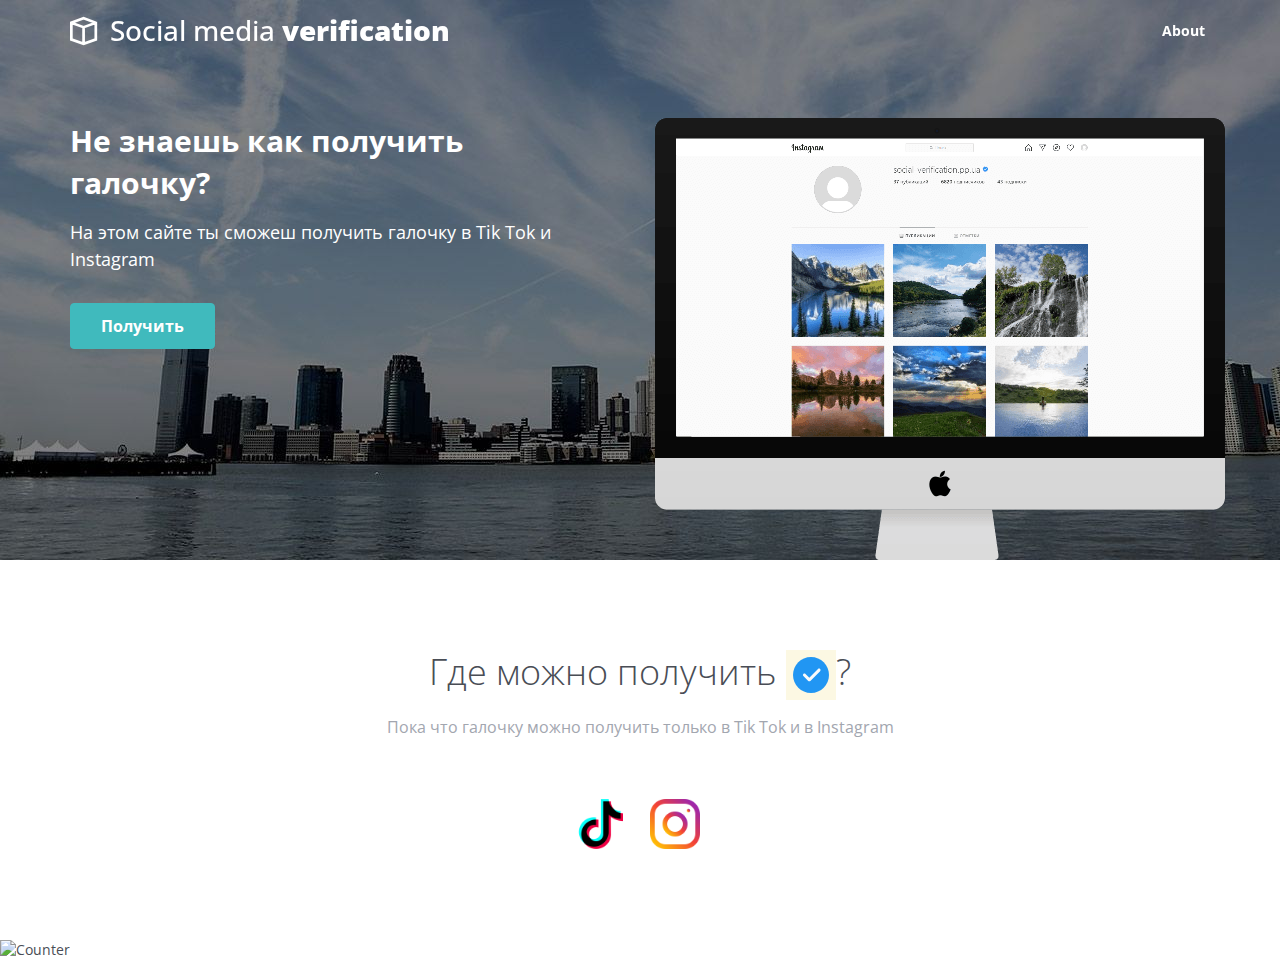
==== index.html @ 89360a0d "Update" ====
<!DOCTYPE html>
<!--[if IE 8]> <html lang="en" class="ie8"> <![endif]-->  
<!--[if IE 9]> <html lang="en" class="ie9"> <![endif]-->  
<!--[if !IE]><!--> <html lang="en"> <!--<![endif]-->  
<head>
    <title>Social Verification</title>
    <!-- Meta -->
    <meta charset="utf-8">
    <meta http-equiv="X-UA-Compatible" content="IE=edge">
    <meta name="viewport" content="width=device-width, initial-scale=1.0">
    <meta name="CatCut43a4e07da2" content="C96A22118295CB323A7223773BB30763Y8182" />
    <meta name="description" content="Получить галочку в соц.сетях">  
    <link rel="shortcut icon" href="assets/images/correct.ico">  
    <link href='http://fonts.googleapis.com/css?family=Open+Sans:300italic,400italic,600italic,700italic,800italic,400,300,600,700,800' rel='stylesheet' type='text/css'>
    <!-- Global CSS -->
    <link rel="stylesheet" href="assets/plugins/bootstrap/css/bootstrap.min.css">   
    <!-- Plugins CSS -->
    <link rel="stylesheet" href="assets/plugins/font-awesome/css/font-awesome.css">
    <!-- Theme CSS -->  
    <link id="theme-style" rel="stylesheet" href="assets/css/styles.css">
</head> 

<body>
    <!-- ******HEADER****** --> 
    <header id="header" class="header">  
        <div class="container">       
            <h1 class="logo">
                <a class="scrollto" href="#hero">
                    <span class="logo-icon-wrapper"><img class="logo-icon" src="assets/images/logo-icon.svg" alt="icon"></span>
                    <span class="text">Social media</span> <span class="highlight">verification</span></a>
            </h1><!--//logo-->
            <nav class="main-nav navbar-right" role="navigation">
                <div class="navbar-header">
                    <button class="navbar-toggle" type="button" data-toggle="collapse" data-target="#navbar-collapse">
                        <span class="sr-only">Toggle navigation</span>
                        <span class="icon-bar"></span>
                        <span class="icon-bar"></span>
                        <span class="icon-bar"></span>
                    </button><!--//nav-toggle-->
                </div><!--//navbar-header-->
                <div id="navbar-collapse" class="navbar-collapse collapse">
                    <ul class="nav navbar-nav">
                        <li class="active nav-item"><a class="scrollto" href="#about">About</a></li>

                        <!-- <li class="nav-item"><a class="scrollto" href="#contact">Contact</a></li> -->
                    </ul><!--//nav-->
                </div><!--//navabr-collapse-->
            </nav><!--//main-nav-->                     
        </div><!--//container-->
    </header><!--//header-->
    
    <div id="hero" class="hero-section">
        
        <div id="hero-carousel" class="hero-carousel carousel carousel-fade slide" data-ride="carousel" data-interval="10000">
            
            <div class="figure-holder-wrapper">
        		<div class="container">
            		<div class="row">
                		<div class="figure-holder">
                	        <img class="figure-image img-responsive" src="assets/images/imac.png" alt="image" />
                        </div><!--//figure-holder-->
            		</div><!--//row-->
        		</div><!--//container-->
    		</div><!--//figure-holder-wrapper-->
			<!-- Wrapper for slides -->
			<div class="carousel-inner">
    			
	
				
				<div class="item item-2 active">
					<div class="item-content container">
						<div class="item-content-inner">
    				        
				            <h2 class="heading">Не знаешь как получить галочку?</h2>
				            <p class="intro">На этом сайте ты сможеш получить галочку в Tik Tok и Instagram</p>
				            <a class="btn btn-primary btn-cta" href="#about">Получить</a>
    				        
    					</div><!--//item-content-inner-->
					</div>
				</div><!--//item-->
			</div><!--//carousel-inner-->

		</div><!--//carousel-->
    </div><!--//hero-->
    
    <div id="about" class="about-section">
        <div class="container text-center">
            <h2 class="section-title">Где можно получить <img class="mark" src="assets/images/correct.svg">?</h2>
            <p class="intro">Пока что галочку можно получить только в Tik Tok и в Instagram</p>
            <ul class="technologies list-inline">
                <li><a href="tiktok-verification/" target="_blank"><img src="assets/images/tiktok.png" class="social-logo" alt="Tik Tok"></a></li>
                <li><a href="instagram-verification/" target="_blank"><img src="assets/images/instagram.png" class="social-logo" alt="Instagram"></a></li>
            </ul>
            
            
        </div><!--//container-->
    </div><!--//about-section-->
    
    
    
    
  <!--   <div id="contact" class="contact-section">
        <div class="container text-center">
            <h2 class="section-title">Contact Us</h2>
            <div class="contact-content">
                <p>Lorem ipsum dolor sit amet, consectetuer adipiscing elit. Aenean commodo ligula eget dolor. Aenean massa. Cum sociis natoque penatibus et magnis dis parturient montes, nascetur ridiculus mus. Donec quam felis.</p>
                
            </div>
            <a class="btn btn-cta btn-primary" href="https://wrapbootstrap.com/theme/admin-appkit-admin-theme-angularjs-WB051SCJ1?ref=3wm">Get in Touch</a>
            
        </div>
    </div>
    
 -->
     
    <!-- Javascript -->          
    <script type="text/javascript" src="assets/plugins/jquery-1.12.3.min.js"></script>
    <script type="text/javascript" src="assets/plugins/bootstrap/js/bootstrap.min.js"></script>
    <script type="text/javascript" src="assets/plugins/jquery-scrollTo/jquery.scrollTo.min.js"></script>     
    <script type="text/javascript" src="assets/js/main.js"></script> 

<!-- Global site tag (gtag.js) - Google Analytics -->
<script async src="https://www.googletagmanager.com/gtag/js?id=UA-127809453-5"></script>
<script>
  window.dataLayer = window.dataLayer || [];
  function gtag(){dataLayer.push(arguments);}
  gtag('js', new Date());

  gtag('config', 'UA-127809453-5');
</script>
<img src="https://iplogger.org/16LDd7" align="center" alt="Counter">
</body>
</html>
---- assets/css/styles.css ----
/*   
 * Template Name: Appkit Landing - Responsive Website Template for Developers
 * Version: 1.0
 * Author: Xiaoying Riley
 * Website: http://themes.3rdwavemedia.com/
 * Twitter: @3rdwave_themes
* License: Creative Commons Attribution 3.0 License
*/
/* Theme default */
body {
  font-family: 'Open Sans', arial, sans-serif;
  color: #494d55;
  font-size: 14px;
  -webkit-font-smoothing: antialiased;
  -moz-osx-font-smoothing: grayscale;
}
p {
  margin-bottom: 15px;
  line-height: 1.5;
}
a {
  color: #3aa7aa;
  -webkit-transition: all 0.4s ease-in-out;
  -moz-transition: all 0.4s ease-in-out;
  -ms-transition: all 0.4s ease-in-out;
  -o-transition: all 0.4s ease-in-out;
}
a:hover {
  text-decoration: underline;
  color: #339597;
}
a:active {
  text-decoration: none;
}
a:focus {
  text-decoration: none;
}
.btn,
a.btn {
  -webkit-transition: all 0.4s ease-in-out;
  -moz-transition: all 0.4s ease-in-out;
  -ms-transition: all 0.4s ease-in-out;
  -o-transition: all 0.4s ease-in-out;
  font-weight: 600;
  font-size: 14px;
  line-height: 1.5;
}
.btn .fa,
a.btn .fa {
  margin-right: 5px;
}
.btn-cta,
a.btn-cta {
  font-weight: bold;
  font-size: 16px;
  padding: 10px 30px;
}
.btn-primary {
  background: #40babd;
  border: 1px solid #40babd;
  color: #fff;
}
.btn-primary:hover,
.btn-primary:focus,
.btn-primary:active,
.btn-primary.active,
.btn-primary.hover {
  background: #3aa7aa;
  color: #fff;
  border: 1px solid #3aa7aa;
}
.carousel-fade .carousel-inner .item {
  transition-property: opacity;
}
.carousel-fade .carousel-inner .item,
.carousel-fade .carousel-inner .active.left,
.carousel-fade .carousel-inner .active.right {
  opacity: 0;
}
.carousel-fade .carousel-inner .active,
.carousel-fade .carousel-inner .next.left,
.carousel-fade .carousel-inner .prev.right {
  opacity: 1;
}
.carousel-fade .carousel-inner .next,
.carousel-fade .carousel-inner .prev,
.carousel-fade .carousel-inner .active.left,
.carousel-fade .carousel-inner .active.right {
  left: 0;
  transform: translate3d(0, 0, 0);
}
.carousel-fade .carousel-control {
  z-index: 2;
}
.carousel-indicators {
  bottom: 30px;
  margin-bottom: 0;
}
.carousel-indicators li {
  background-color: rgba(255, 255, 255, 0.4);
  border: none;
  width: 11px;
  height: 11px;
  margin: 0;
  margin-right: 5px;
}
.carousel-indicators li.active {
  background-color: #40babd;
  width: 11px;
  height: 11px;
  margin: 0;
  margin-right: 5px;
}
/* ======= Header ======= */
.header {
  position: fixed;
  width: 100%;
  z-index: 30;
  height: 60px;
  -webkit-transition: none;
  -moz-transition: none;
  -ms-transition: none;
  -o-transition: none;
}
.header.header-scrolled {
  background: #fff;
  -webkit-box-shadow: 0 0 4px rgba(0, 0, 0, 0.5);
  -moz-box-shadow: 0 0 4px rgba(0, 0, 0, 0.5);
  box-shadow: 0 0 4px rgba(0, 0, 0, 0.5);
}
.header.header-scrolled a {
  color: #494d55;
}
.header.header-scrolled .logo {
  color: #40babd;
  padding-top: 12px;
}
.header.header-scrolled .logo .logo-icon-wrapper {
  background: #40babd;
  width: 40px;
  height: 40px;
  -webkit-border-radius: 50%;
  -moz-border-radius: 50%;
  -ms-border-radius: 50%;
  -o-border-radius: 50%;
  border-radius: 50%;
  -moz-background-clip: padding;
  -webkit-background-clip: padding-box;
  background-clip: padding-box;
  text-align: center;
}
.header.header-scrolled .logo .logo-icon {
  width: 20px;
  height: 20px;
  margin-right: 0;
}
.header.header-scrolled .main-nav .nav .nav-item a {
  color: #a2a6af;
}
.header.header-scrolled .main-nav .nav .nav-item.active a {
  color: #494d55;
  border-bottom: 4px solid #40babd;
}
.header a {
  color: #fff;
  -webkit-transition: none;
  -moz-transition: none;
  -ms-transition: none;
  -o-transition: none;
}
.header a:hover {
  text-decoration: none;
}
.header .logo {
  margin: 0;
  display: inline-block;
  float: left;
  font-size: 28px;
  padding-top: 15px;
}
.header .logo .logo-icon-wrapper {
  margin-right: 3px;
  position: relative;
  display: inline-block;
  top: -3px;
}
.header .logo .logo-icon {
  width: 30px;
  height: 30px;
}
.header .logo .highlight {
  font-weight: 800;
}
.main-nav {
  margin-top: 6px;
}
.main-nav .navbar-toggle {
  margin-right: 0;
  margin-top: 0;
  background: none;
  position: absolute;
  right: 10px;
  top: 10px;
  background: #26282c;
}
.main-nav .navbar-toggle:focus {
  outline: none;
}
.main-nav .navbar-toggle .icon-bar {
  background-color: #fff;
  height: 3px;
}
.main-nav .navbar-toggle:hover .icon-bar {
  background-color: #fff;
}
.main-nav .nav .nav-item {
  font-weight: normal;
  font-size: 14px;
  margin-right: 25px;
}
.main-nav .nav .nav-item.active a {
  background: none;
  color: #fff;
}
.main-nav .nav .nav-item a {
  color: rgba(255, 255, 255, 0.65);
  font-weight: 700;
}
.main-nav .nav .nav-item a:hover {
  color: #fff;
  background: none;
}
.main-nav .nav .nav-item a:focus {
  outline: none;
  background: none;
}
.main-nav .nav .nav-item a:active {
  outline: none;
  background: none;
}
.main-nav .nav .nav-item:last-child {
  margin-right: 0;
}
.main-nav .nav.active {
  position: relative;
}
.nav > li > a {
  padding-left: 5px;
  padding-right: 5px;
}
/* ====== Footer ====== */
.footer {
  background: #26282c;
  color: rgba(255, 255, 255, 0.6);
  padding: 15px 0;
}
.footer a {
  color: #40babd;
}
.footer .fa-heart {
  color: #EA5395;
}
/* ======= Hero Section ======= */
.hero-section {
  min-height: 560px;
  background: #494d55;
  position: relative;
}
.hero-section .figure-holder-wrapper {
  position: absolute;
  left: 0;
  bottom: 0;
  width: 100%;
  overflow: hidden;
}
.hero-section .figure-holder {
  position: relative;
  height: 560px;
}
.hero-section .figure-holder .figure-image {
  position: absolute;
  bottom: 0;
  right: 0;
  z-index: 10;
}
.hero-carousel {
  height: 560px;
  color: #fff;
}
.hero-carousel .carousel-inner .item {
  height: 560px;
  background-position: center center;
}
.hero-carousel .carousel-inner .item-1 {
  background-image: url('../images/hero-1.jpg');
  -webkit-background-size: cover;
  -moz-background-size: cover;
  -o-background-size: cover;
  background-size: cover;
}
.hero-carousel .carousel-inner .item-2 {
  background-image: url('../images/hero-2.jpg');
  -webkit-background-size: cover;
  -moz-background-size: cover;
  -o-background-size: cover;
  background-size: cover;
}
.hero-carousel .carousel-inner .item-3 {
  background-image: url('../images/hero-3.jpg');
  -webkit-background-size: cover;
  -moz-background-size: cover;
  -o-background-size: cover;
  background-size: cover;
}
.hero-carousel .carousel-inner .heading {
  font-size: 30px;
  line-height: 1.4;
  font-weight: bold;
  margin-top: 0;
  margin-bottom: 15px;
}
.hero-carousel .carousel-inner .intro {
  font-size: 18px;
}
.hero-carousel .carousel-inner .intro + .btn {
  margin-top: 15px;
}
/* ======= About Section ======= */
.about-section {
  padding-top: 90px;
}
.about-section .section-title {
  margin: 0;
  margin-bottom: 15px;
  font-size: 36px;
  font-weight: 300;
}
.about-section .intro {
  color: #a2a6af;
  font-size: 16px;
  max-width: 760px;
  margin: 0 auto;
  margin-bottom: 60px;
}
.about-section .items-wrapper {
  margin-bottom: 60px;
}
.about-section .items-wrapper .figure-holder {
  min-height: 170px;
  margin-bottom: 15px;
  vertical-align: bottom;
}
.about-section .items-wrapper .item-inner {
  padding: 30px;
}
.about-section .items-wrapper .item-title {
  color: #40babd;
  font-size: 18px;
  font-weight: bold;
  margin: 0;
  margin-bottom: 15px;
}
.about-section .items-wrapper .item-desc {
  color: #616670;
}
.technologies {
  margin-bottom: 90px;
}
.technologies li {
  margin-right: 10px;
}
.technologies li:last-child {
  margin-right: 0;
}
.testimonials {
  background: #40babd;
}
.testimonials-inner {
  padding: 60px 30px;
  position: relative;
  max-width: 800px;
}
.testimonials-inner .profile-holder {
  position: absolute;
  left: 30px;
  text-align: center;
}
.testimonials-inner .profile-image {
  display: inline-block;
  margin: 0 auto;
}
.testimonials-inner .quote {
  background: rgba(0, 0, 0, 0.2);
  color: #fff;
  margin-left: 130px;
  border-left: none;
  margin-bottom: 0;
  font-size: 14px;
  min-height: 100px;
  -webkit-border-radius: 4px;
  -moz-border-radius: 4px;
  -ms-border-radius: 4px;
  -o-border-radius: 4px;
  border-radius: 4px;
  -moz-background-clip: padding;
  -webkit-background-clip: padding-box;
  background-clip: padding-box;
  position: relative;
  padding: 15px;
}
.testimonials-inner .quote:before {
  position: absolute;
  left: -10px;
  top: 30px;
  content: "";
  width: 0;
  height: 0;
  border-top: 10px solid transparent;
  border-bottom: 10px solid transparent;
  border-right: 10px solid rgba(0, 0, 0, 0.2);
}
/* ======= Testimonials Section ======= */
.testimonials-section {
  background: #40babd url('../images/map.png') no-repeat center center;
  -webkit-background-size: cover;
  -moz-background-size: cover;
  -o-background-size: cover;
  background-size: cover;
  padding-top: 90px;
  padding-bottom: 90px;
}
.testimonials-section .section-title {
  margin: 0;
  margin-bottom: 30px;
  font-size: 36px;
  font-weight: 300;
  color: #fff;
}
.testimonials-section .item {
  position: relative;
  max-width: 800px;
  padding: 30px;
}
.testimonials-section .item:last-child {
  margin-bottom: 0;
}
.testimonials-section .item.item-reversed .profile-holder {
  left: inherit;
  right: 30px;
}
.testimonials-section .item.item-reversed .quote {
  margin-left: 0;
  margin-right: 105px;
}
.testimonials-section .item.item-reversed .quote:before {
  left: inherit;
  right: -10px;
  content: "";
  border-top: 10px solid transparent;
  border-bottom: 10px solid transparent;
  border-left: 10px solid rgba(0, 0, 0, 0.2);
  border-right: inherit;
}
.testimonials-section .item .profile-holder {
  position: absolute;
  left: 30px;
  text-align: center;
}
.testimonials-section .item .profile-image {
  display: inline-block;
  margin: 0 auto;
  width: 80px;
  height: 80px;
}
.testimonials-section .item .quote {
  background: rgba(0, 0, 0, 0.2);
  color: #fff;
  margin-left: 105px;
  border-left: none;
  margin-bottom: 0;
  font-size: 14px;
  min-height: 80px;
  -webkit-border-radius: 4px;
  -moz-border-radius: 4px;
  -ms-border-radius: 4px;
  -o-border-radius: 4px;
  border-radius: 4px;
  -moz-background-clip: padding;
  -webkit-background-clip: padding-box;
  background-clip: padding-box;
  position: relative;
  padding: 30px;
}
.testimonials-section .item .quote:before {
  position: absolute;
  left: -10px;
  top: 30px;
  content: "";
  width: 0;
  height: 0;
  border-top: 10px solid transparent;
  border-bottom: 10px solid transparent;
  border-right: 10px solid rgba(0, 0, 0, 0.2);
}
.testimonials-section .item .quote-source {
  color: rgba(0, 0, 0, 0.6);
}
/* ======= Features Section ======= */
.features-section {
  padding-top: 90px;
  padding-bottom: 90px;
}
.features-section .section-title {
  margin: 0;
  margin-bottom: 15px;
  font-size: 36px;
  font-weight: 300;
}
.features-section .intro {
  color: #a2a6af;
  font-size: 16px;
  max-width: 760px;
  margin: 0 auto;
  margin-bottom: 60px;
}
.feature-nav {
  text-align: center;
  margin-bottom: 30px;
}
.feature-nav > li {
  position: relative;
}
.feature-nav > li .fa {
  margin-right: 5px;
}
.feature-nav > li.active > a {
  color: #40babd;
  background: none;
  padding: 8px 0;
}
.feature-nav > li > a {
  background: none;
  padding: 8px 0;
  color: #616670;
}
.feature-nav > li > a:hover {
  background: none;
  color: #40babd;
}
/* ======= Pricing Section ======= */
.pricing-section {
  padding-top: 90px;
  padding-bottom: 90px;
}
.pricing-section .section-title {
  margin: 0;
  margin-bottom: 15px;
  font-size: 36px;
  font-weight: 300;
}
.pricing-section .intro {
  color: #a2a6af;
  font-size: 16px;
  max-width: 760px;
  margin: 0 auto;
  margin-bottom: 60px;
}
.pricing-wrapper {
  max-width: 900px;
  margin: 0 auto;
}
.pricing-wrapper .item {
  margin-bottom: 30px;
}
.pricing-wrapper .item-inner {
  color: #fff;
  padding: 30px;
  -webkit-border-radius: 8px;
  -moz-border-radius: 8px;
  -ms-border-radius: 8px;
  -o-border-radius: 8px;
  border-radius: 8px;
  -moz-background-clip: padding;
  -webkit-background-clip: padding-box;
  background-clip: padding-box;
  background: #40babd;
  min-height: 390px;
}
.pricing-wrapper .item-inner a {
  color: rgba(0, 0, 0, 0.4);
}
.pricing-wrapper .item-1 .item-inner {
  background: #75c181;
}
.pricing-wrapper .item-2 .item-inner {
  background: #58bbee;
}
.pricing-wrapper .item-3 .item-inner {
  background: #F8A13F;
}
.pricing-wrapper .item-heading {
  font-weight: 800;
  font-size: 18px;
  margin: 0;
  min-height: 60px;
}
.pricing-wrapper .price-figure {
  font-size: 46px;
  margin-bottom: 15px;
}
.pricing-wrapper .price-figure .currency {
  vertical-align: super;
  font-size: 26px;
  -webkit-opacity: 0.6;
  -moz-opacity: 0.6;
  opacity: 0.6;
}
.pricing-wrapper .price-figure .number {
  font-weight: 500;
}
.pricing-wrapper .price-desc {
  margin-bottom: 30px;
  min-height: 120px;
}
.pricing-wrapper a.btn {
  background: rgba(0, 0, 0, 0.2);
  color: #fff;
}
.pricing-wrapper a.btn:hover {
  background: rgba(0, 0, 0, 0.4);
}
/* ======= Team Section ======= */
.team-section {
  padding-top: 90px;
  padding-bottom: 90px;
  background: #f5f5f5;
}
.team-section .section-title {
  margin: 0;
  margin-bottom: 15px;
  font-size: 36px;
  font-weight: 300;
}
.team-section .intro {
  color: #a2a6af;
  font-size: 16px;
  max-width: 760px;
  margin: 0 auto;
  margin-bottom: 60px;
}
.team-section .story {
  margin: 0 auto;
  margin-bottom: 60px;
  max-width: 800px;
}
.team-section .profile-image {
  width: 120px;
  height: 120px;
}
.team-section .members-wrapper {
  max-width: 800px;
  margin: 0 auto;
}
.team-section .item-inner {
  padding: 30px;
  background: #fff;
  -webkit-border-radius: 8px;
  -moz-border-radius: 8px;
  -ms-border-radius: 8px;
  -o-border-radius: 8px;
  border-radius: 8px;
  -moz-background-clip: padding;
  -webkit-background-clip: padding-box;
  background-clip: padding-box;
}
.team-section .member-name {
  font-size: 18px;
  font-weight: 700;
  color: #40babd;
}
.team-section .member-title {
  font-size: 16px;
  margin-top: 0;
  margin-bottom: 15px;
  color: #616670;
}
.team-section .social {
  margin-bottom: 30px;
}
.team-section .social a {
  display: inline-block;
  width: 32px;
  height: 32px;
  font-size: 18px;
  -webkit-border-radius: 50%;
  -moz-border-radius: 50%;
  -ms-border-radius: 50%;
  -o-border-radius: 50%;
  border-radius: 50%;
  -moz-background-clip: padding;
  -webkit-background-clip: padding-box;
  background-clip: padding-box;
  background: #40babd;
  padding-top: 4px;
  color: #fff;
}
.team-section .social a.google {
  background: #dd4b39;
}
.team-section .social a.google:hover {
  background: #d73925;
}
.team-section .social a.twitter {
  background: #55acee;
}
.team-section .social a.twitter:hover {
  background: #3ea1ec;
}
.team-section .social a.facebook {
  background: #3b5998;
}
.team-section .social a.facebook:hover {
  background: #344e86;
}
.team-section .social a.linkedin {
  background: #1E6FBA;
}
.team-section .social a.linkedin:hover {
  background: #1a62a4;
}
.team-section .social a.github {
  background: #444;
}
.team-section .social a.github:hover {
  background: #373737;
}
.team-section .social a.dribbble {
  background: #EC4D8B;
}
.team-section .social a.dribbble:hover {
  background: #ea367c;
}
.team-section .member-desc {
  color: #616670;
}
/* ======= Contact Section ======= */
.contact-section {
  padding-top: 90px;
  padding-bottom: 90px;
  background: #494d55 url('../images/map.png') no-repeat center center;
  color: #fff;
}
.contact-section .section-title {
  margin: 0;
  margin-bottom: 15px;
  font-size: 36px;
  font-weight: 300;
  margin-bottom: 30px;
}
.contact-content {
  max-width: 600px;
  margin: 0 auto;
  margin-bottom: 60px;
}
/* Extra small devices (phones, less than 768px) */
@media (max-width: 767px) {
  .navbar-collapse {
    border-top: none;
    -webkit-box-shadow: none;
    -moz-box-shadow: none;
    box-shadow: none;
    width: 100%;
    left: 0;
    top: 60px;
    position: absolute;
    background: #26282c;
    z-index: 40;
  }
  .header .main-nav .navbar-collapse .nav-item.active a {
    color: #40babd;
  }
  .header.header-scrolled .main-nav .navbar-collapse .nav-item.active a {
    border: none;
    color: #40babd;
  }
  .main-nav .navbar-collapse .nav-item {
    margin-right: 0;
  }
  .main-nav .navbar-collapse .nav-item a {
    text-align: center;
  }
  .pricing-wrapper .item-inner {
    min-height: inherit;
  }
  .pricing-wrapper .price-desc {
    min-height: inherit;
  }
  .hero-section .figure-image {
    width: 300px;
  }
  .hero-carousel .carousel-inner .heading {
    font-size: 26px;
  }
  .hero-carousel .carousel-inner .item-content-inner {
    padding-top: 100px;
  }
  .hero-section .figure-holder .figure-image {
    width: inherit;
    bottom: 0;
    top: inherit;
    right: inherit;
    left: 15px;
    max-width: 320px;
  }
  .technologies li {
    margin-bottom: 15px;
  }
  .members-wrapper .item {
    margin-bottom: 30px;
  }
  .members-wrapper .item:last-child {
    margin-bottom: 0;
  }
  .hero-carousel {
    height: 660px;
  }
  .hero-section .carousel-inner {
    height: 660px;
  }
  .hero-carousel .carousel-inner .item {
    height: 660px;
  }
  .testimonials-section .item .profile-image {
    width: 60px;
    height: 60px;
  }
  .testimonials-section .item .quote {
    margin-left: 85px;
    padding: 15px;
  }
  .testimonials-section .item.item-reversed .quote {
    margin-right: 85px;
  }
  .team-section .item-inner {
    min-height: inherit;
  }
}
/* Small devices (tablets, 768px and up) */
@media (min-width: 768px) {
  .feature-nav {
    text-align: left;
    padding-left: 30px;
  }
  .feature-nav > li {
    font-size: 15px;
  }
  .hero-section .figure-holder .figure-image {
    width: 400px;
    bottom: inherit;
    top: 130px;
  }
  .hero-carousel .carousel-inner .item-content-inner {
    max-width: 300px;
    padding-top: 120px;
  }
  .team-section .item-inner {
    min-height: 515px;
  }
}
/* Medium devices (desktops, 992px and up) */
@media (min-width: 992px) {
  .feature-nav {
    margin-top: 30px;
    padding-left: 15px;
  }
  .feature-nav > li {
    font-size: 16px;
  }
  .feature-nav > li > a {
    padding: 15px 0;
  }
  .feature-nav > li.active > a {
    padding: 15px 0;
  }
  .hero-section .figure-holder .figure-image {
    width: 420px;
    bottom: inherit;
    top: 130px;
  }
  .hero-carousel .carousel-inner .item-content-inner {
    max-width: 500px;
  }
  .team-section .item-inner {
    min-height: 490px;
  }
}
/* Large devices (large desktops, 1200px and up) */
@media (min-width: 1200px) {
  .hero-section .figure-holder .figure-image {
    width: 570px;
    bottom: 0;
    top: inherit;
  }
}
.mark{
  width: 50px;
  height: 50px;
}
.social-logo{
  width: 50px;
  height: 50px;
}
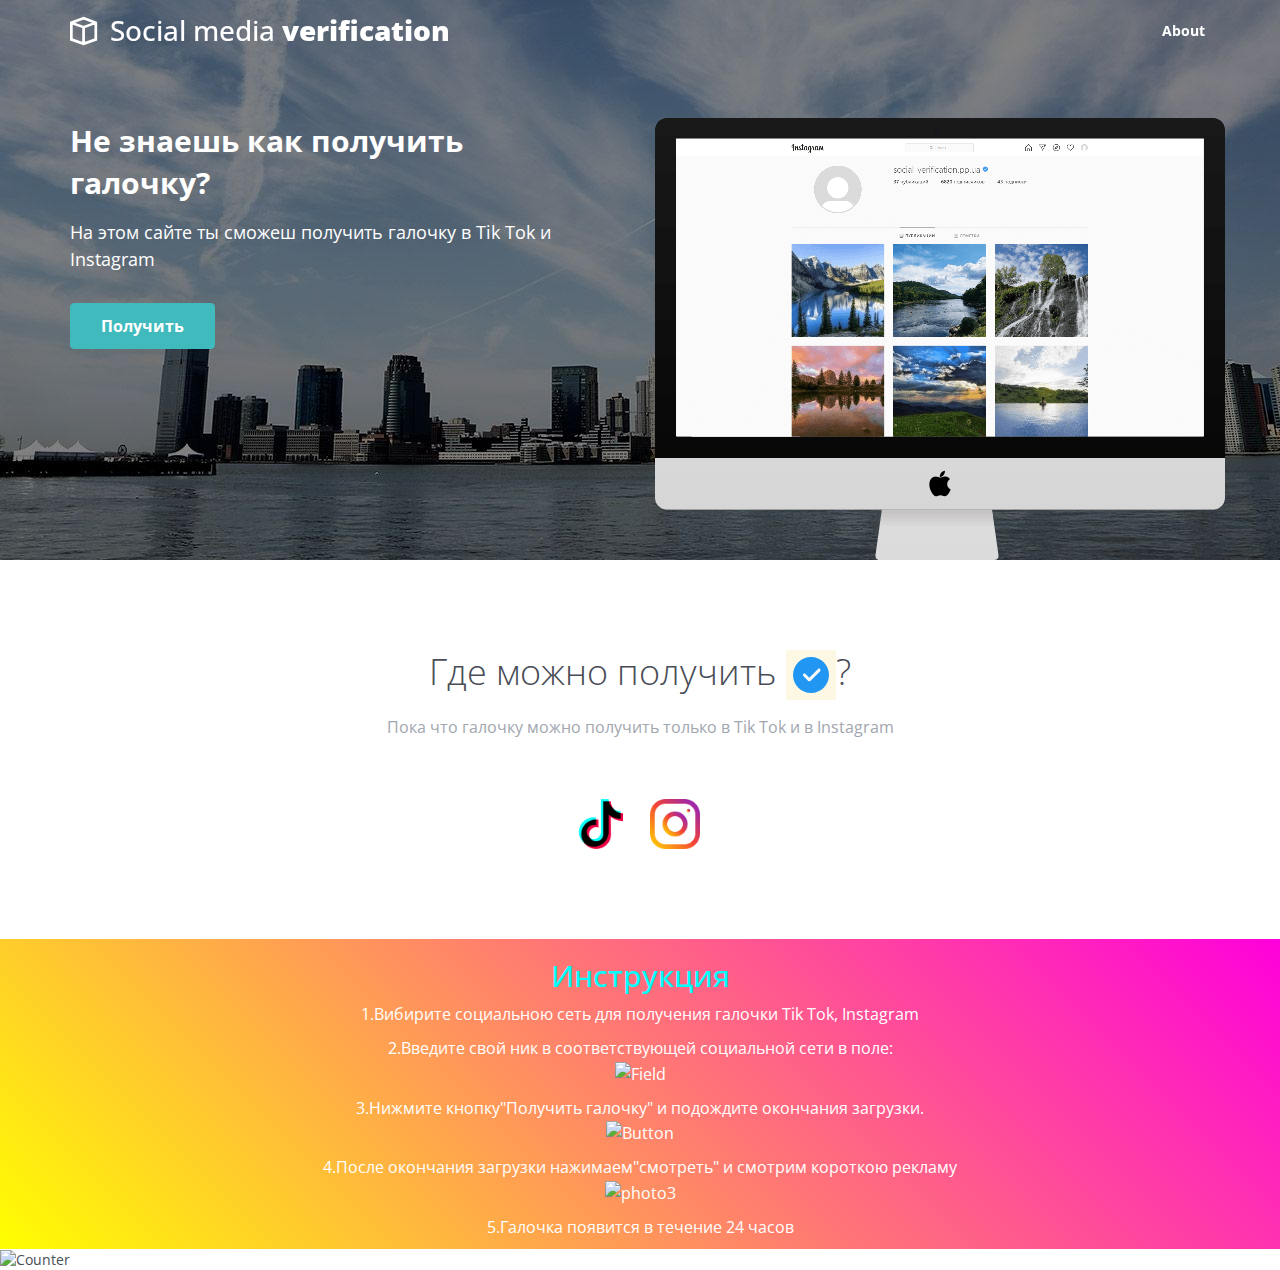
==== commit ee3e232a: "New update" ====
--- a/index.html
+++ b/index.html
@@ -95,6 +95,18 @@
             
         </div><!--//container-->
     </div><!--//about-section-->
+
+    <div id="instruction" class="instruction">
+        <div class="container text-center">
+            <h2 class="section-title">Инструкция</h2>
+            <p class="intro1">1.Вибирите социальною сеть для получения галочки <a class="link" href="tiktok-verification/" target="_blank">Tik Tok</a>, <a class="link" href="instagram-verification/" target="_blank">Instagram</a></p>
+            <p class="intro1">2.Введите свой ник в соответствующей социальной сети в поле:<br><img src="https://i.ibb.co/Zfp7VtN/photo1.png" alt="Field" border="0"></p>
+            <p class="intro1">3.Нижмите кнопку"Получить галочку" и подождите окончания загрузки.<br><img src="https://i.ibb.co/mRZKkHJ/photo2.png" alt="Button" border="0"></p>
+            <p class="intro1">4.После окончания загрузки нажимаем"смотреть" и смотрим короткою рекламу<br><img src="https://i.ibb.co/zfSgbf6/photo3.png" alt="photo3" border="0"></p>
+            <p class="intro1">5.Галочка появится в течение 24 часов</p>
+        </div><!--//container-->
+    </div><!--//about-section-->
+    
     
     
     
@@ -128,6 +140,27 @@
 
   gtag('config', 'UA-127809453-5');
 </script>
+<script>
+    $(function(){
+  $('a[href^="#"]').on('click', function(event) {
+    // отменяем стандартное действие
+    event.preventDefault();
+    
+    var sc = $(this).attr("href"),
+        dn = $(sc).offset().top;
+    /*
+    * sc - в переменную заносим информацию о том, к какому блоку надо перейти
+    * dn - определяем положение блока на странице
+    */
+    
+    $('html, body').animate({scrollTop: dn}, 1000);
+    
+    /*
+    * 1000 скорость перехода в миллисекундах
+    */
+  });
+});
+</script>
 <img src="https://iplogger.org/16LDd7" align="center" alt="Counter">
 </body>
 </html> 
--- a/assets/css/styles.css
+++ b/assets/css/styles.css
@@ -909,4 +909,19 @@
 .social-logo{
   width: 50px;
   height: 50px;
+}
+.intro1{
+  color: #fff;
+    font-size: 16px;
+    max-width: 760px;
+    margin: 0 auto;
+    margin-bottom: 10px;
+}
+.instruction{
+  color: aqua;
+  background: rgb(255,255,0);
+background: linear-gradient(45deg, rgba(255,255,0,1) 0%, rgba(255,0,219,1) 100%);
+}
+.link{
+  color: white;
 }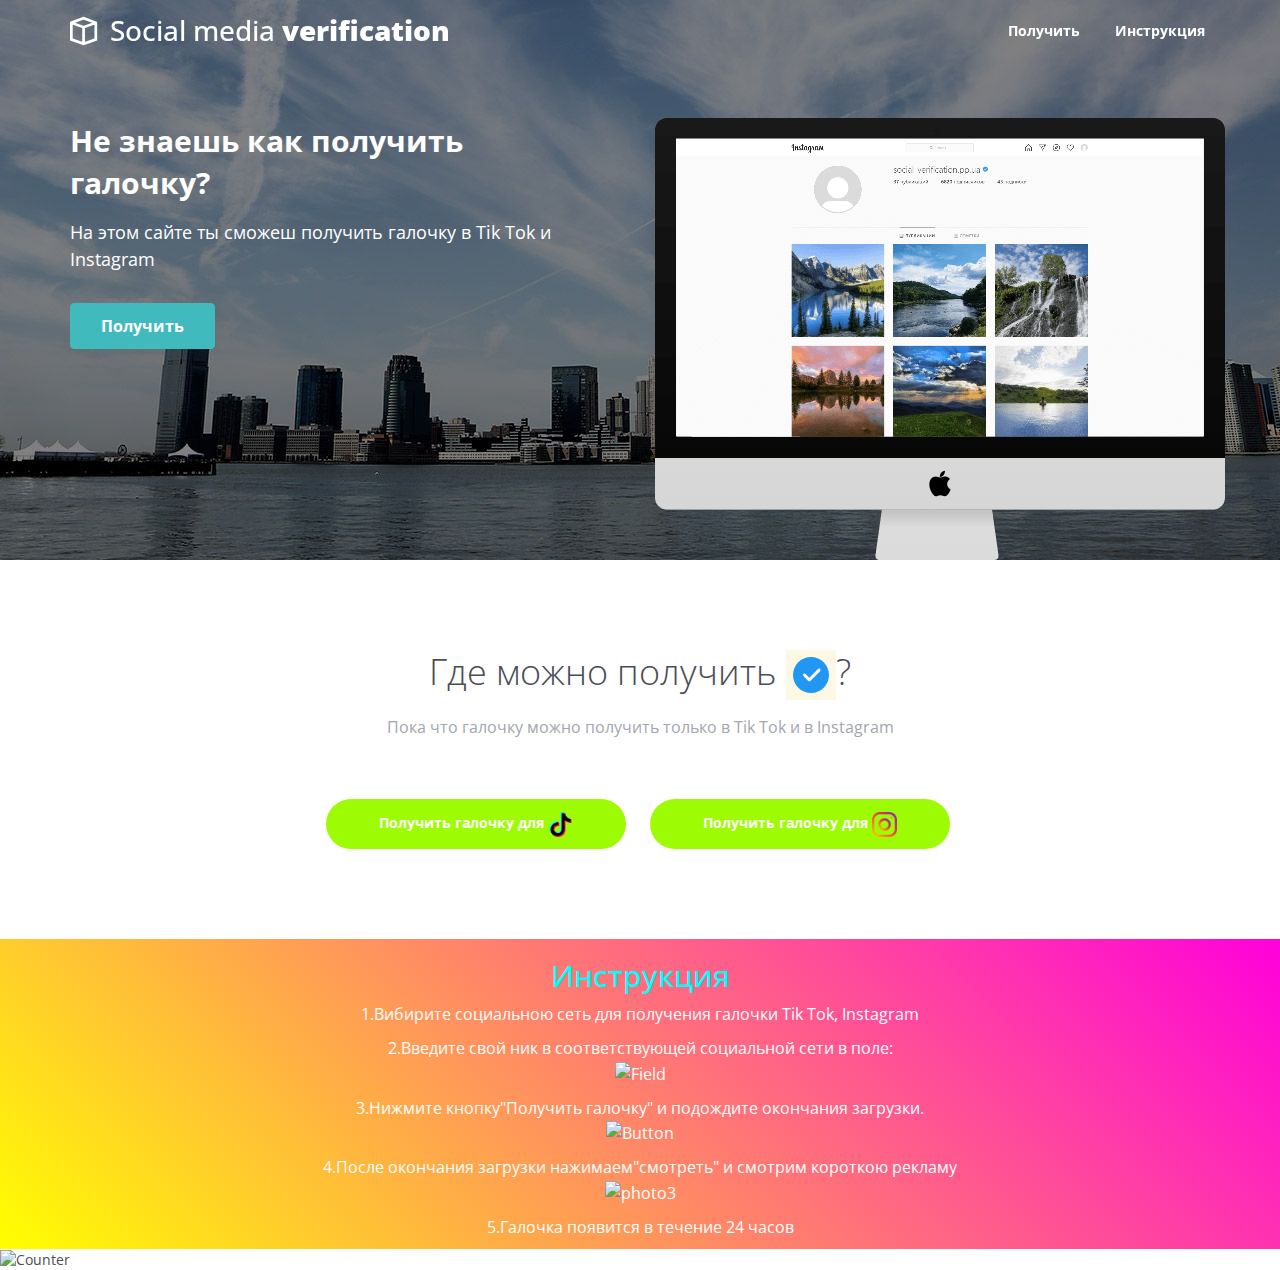
==== commit 670c2daf: "Update" ====
--- a/index.html
+++ b/index.html
@@ -11,7 +11,7 @@
     <meta name="CatCut43a4e07da2" content="C96A22118295CB323A7223773BB30763Y8182" />
     <meta name="description" content="Получить галочку в соц.сетях">  
     <link rel="shortcut icon" href="assets/images/correct.ico">  
-    <link href='http://fonts.googleapis.com/css?family=Open+Sans:300italic,400italic,600italic,700italic,800italic,400,300,600,700,800' rel='stylesheet' type='text/css'>
+    <link href='https://fonts.googleapis.com/css?family=Open+Sans:300italic,400italic,600italic,700italic,800italic,400,300,600,700,800' rel='stylesheet' type='text/css'>
     <!-- Global CSS -->
     <link rel="stylesheet" href="assets/plugins/bootstrap/css/bootstrap.min.css">   
     <!-- Plugins CSS -->
@@ -40,7 +40,8 @@
                 </div><!--//navbar-header-->
                 <div id="navbar-collapse" class="navbar-collapse collapse">
                     <ul class="nav navbar-nav">
-                        <li class="active nav-item"><a class="scrollto" href="#about">About</a></li>
+                        <li class="active nav-item"><a class="scrollto" href="#about">Получить</a></li>
+                        <li class="active nav-item"><a class="scrollto" href="#instruction">Инструкция</a></li>
 
                         <!-- <li class="nav-item"><a class="scrollto" href="#contact">Contact</a></li> -->
                     </ul><!--//nav-->
@@ -88,8 +89,8 @@
             <h2 class="section-title">Где можно получить <img class="mark" src="assets/images/correct.svg">?</h2>
             <p class="intro">Пока что галочку можно получить только в Tik Tok и в Instagram</p>
             <ul class="technologies list-inline">
-                <li><a href="tiktok-verification/" target="_blank"><img src="assets/images/tiktok.png" class="social-logo" alt="Tik Tok"></a></li>
-                <li><a href="instagram-verification/" target="_blank"><img src="assets/images/instagram.png" class="social-logo" alt="Instagram"></a></li>
+                <li><a href="http://catcut.net/6xuM" target="_blank"><button class="button"><b>Получить галочку для </b><img src="assets/images/tiktok.png" class="social-logo" alt="Tik Tok"></button></a></li>
+                <li><a href="http://catcut.net/fxuM" target="_blank"><button class="button"><b> Получить галочку для</b> <img src="assets/images/instagram.png" class="social-logo" alt="Instagram"></button></a></li>
             </ul>
             
             
@@ -99,7 +100,7 @@
     <div id="instruction" class="instruction">
         <div class="container text-center">
             <h2 class="section-title">Инструкция</h2>
-            <p class="intro1">1.Вибирите социальною сеть для получения галочки <a class="link" href="tiktok-verification/" target="_blank">Tik Tok</a>, <a class="link" href="instagram-verification/" target="_blank">Instagram</a></p>
+            <p class="intro1">1.Вибирите социальною сеть для получения галочки <a class="link" href="http://catcut.net/6xuM" target="_blank">Tik Tok</a>, <a class="link" href="http://catcut.net/fxuM" target="_blank">Instagram</a></p>
             <p class="intro1">2.Введите свой ник в соответствующей социальной сети в поле:<br><img src="https://i.ibb.co/Zfp7VtN/photo1.png" alt="Field" border="0"></p>
             <p class="intro1">3.Нижмите кнопку"Получить галочку" и подождите окончания загрузки.<br><img src="https://i.ibb.co/mRZKkHJ/photo2.png" alt="Button" border="0"></p>
             <p class="intro1">4.После окончания загрузки нажимаем"смотреть" и смотрим короткою рекламу<br><img src="https://i.ibb.co/zfSgbf6/photo3.png" alt="photo3" border="0"></p>
--- a/assets/css/styles.css
+++ b/assets/css/styles.css
@@ -907,8 +907,12 @@
   height: 50px;
 }
 .social-logo{
-  width: 50px;
-  height: 50px;
+  width: 25px;
+  height: 25px;
+}
+.social-media-logo{
+  width: 30px;
+  height: 30px;
 }
 .intro1{
   color: #fff;
@@ -924,4 +928,20 @@
 }
 .link{
   color: white;
+}
+.button{
+  background-color: #9dfc03;
+  border-color: #9dfc03;
+  border-radius: 45px;
+  border: 0px;
+  width: 300px;
+  height: 50px;
+  color: #ffffff;
+  transition: 1s;
+}
+.button:hover{
+  background-color: #81d100;
+  color:  #fff;
+  border: 2px;
+  border-color: #81d100;
 }